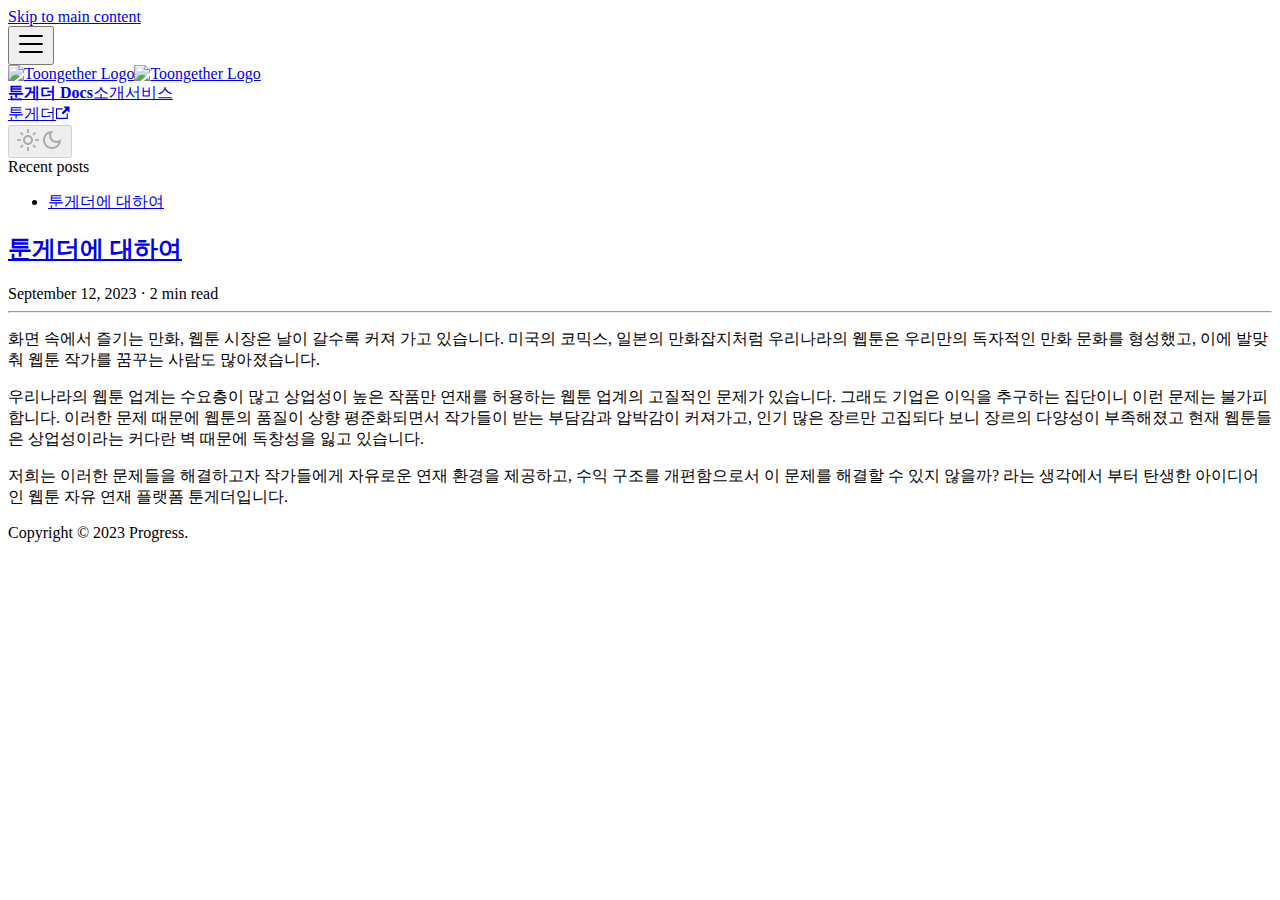
==== introduction/index.html @ 9ffb24c5 "Update from https://github.com/Toongether/toongether-docs/commit/166363b9a32ac61b6739fc49109ac226e4a" ====
<!doctype html>
<html lang="en" dir="ltr" class="blog-wrapper blog-list-page plugin-blog plugin-id-default">
<head>
<meta charset="UTF-8">
<meta name="generator" content="Docusaurus v2.4.1">
<title data-rh="true">Blog | 툰게더 Docs</title><meta data-rh="true" name="viewport" content="width=device-width,initial-scale=1"><meta data-rh="true" name="twitter:card" content="summary_large_image"><meta data-rh="true" property="og:image" content="https://docs.toongether.kr/img/social.jpg"><meta data-rh="true" name="twitter:image" content="https://docs.toongether.kr/img/social.jpg"><meta data-rh="true" property="og:url" content="https://docs.toongether.kr/introduction"><meta data-rh="true" name="docusaurus_locale" content="en"><meta data-rh="true" name="docsearch:language" content="en"><meta data-rh="true" property="og:title" content="Blog | 툰게더 Docs"><meta data-rh="true" name="description" content="Blog"><meta data-rh="true" property="og:description" content="Blog"><meta data-rh="true" name="docusaurus_tag" content="blog_posts_list"><meta data-rh="true" name="docsearch:docusaurus_tag" content="blog_posts_list"><link data-rh="true" rel="icon" href="/img/favicon.ico"><link data-rh="true" rel="canonical" href="https://docs.toongether.kr/introduction"><link data-rh="true" rel="alternate" href="https://docs.toongether.kr/introduction" hreflang="en"><link data-rh="true" rel="alternate" href="https://docs.toongether.kr/introduction" hreflang="x-default"><link rel="alternate" type="application/rss+xml" href="/introduction/rss.xml" title="툰게더 Docs RSS Feed">
<link rel="alternate" type="application/atom+xml" href="/introduction/atom.xml" title="툰게더 Docs Atom Feed"><link rel="stylesheet" href="/assets/css/styles.521ccf33.css">
<link rel="preload" href="/assets/js/runtime~main.b100cbd1.js" as="script">
<link rel="preload" href="/assets/js/main.f3c1d2dd.js" as="script">
</head>
<body class="navigation-with-keyboard">
<script>!function(){function t(t){document.documentElement.setAttribute("data-theme",t)}var e=function(){var t=null;try{t=new URLSearchParams(window.location.search).get("docusaurus-theme")}catch(t){}return t}()||function(){var t=null;try{t=localStorage.getItem("theme")}catch(t){}return t}();t(null!==e?e:"light")}()</script><div id="__docusaurus">
<div role="region" aria-label="Skip to main content"><a class="skipToContent_fXgn" href="#__docusaurus_skipToContent_fallback">Skip to main content</a></div><nav aria-label="Main" class="navbar navbar--fixed-top"><div class="navbar__inner"><div class="navbar__items"><button aria-label="Toggle navigation bar" aria-expanded="false" class="navbar__toggle clean-btn" type="button"><svg width="30" height="30" viewBox="0 0 30 30" aria-hidden="true"><path stroke="currentColor" stroke-linecap="round" stroke-miterlimit="10" stroke-width="2" d="M4 7h22M4 15h22M4 23h22"></path></svg></button><a class="navbar__brand" href="/"><div class="navbar__logo"><img src="/img/icon.png" alt="Toongether Logo" class="themedImage_ToTc themedImage--light_HNdA"><img src="/img/icon.png" alt="Toongether Logo" class="themedImage_ToTc themedImage--dark_i4oU"></div><b class="navbar__title text--truncate">툰게더 Docs</b></a><a class="navbar__item navbar__link" href="/introduction/about">소개</a><a class="navbar__item navbar__link" href="/service/terms">서비스</a></div><div class="navbar__items navbar__items--right"><a href="https://toongether.kr" target="_blank" rel="noopener noreferrer" class="navbar__item navbar__link">툰게더<svg width="13.5" height="13.5" aria-hidden="true" viewBox="0 0 24 24" class="iconExternalLink_nPIU"><path fill="currentColor" d="M21 13v10h-21v-19h12v2h-10v15h17v-8h2zm3-12h-10.988l4.035 4-6.977 7.07 2.828 2.828 6.977-7.07 4.125 4.172v-11z"></path></svg></a><div class="toggle_vylO colorModeToggle_DEke"><button class="clean-btn toggleButton_gllP toggleButtonDisabled_aARS" type="button" disabled="" title="Switch between dark and light mode (currently light mode)" aria-label="Switch between dark and light mode (currently light mode)" aria-live="polite"><svg viewBox="0 0 24 24" width="24" height="24" class="lightToggleIcon_pyhR"><path fill="currentColor" d="M12,9c1.65,0,3,1.35,3,3s-1.35,3-3,3s-3-1.35-3-3S10.35,9,12,9 M12,7c-2.76,0-5,2.24-5,5s2.24,5,5,5s5-2.24,5-5 S14.76,7,12,7L12,7z M2,13l2,0c0.55,0,1-0.45,1-1s-0.45-1-1-1l-2,0c-0.55,0-1,0.45-1,1S1.45,13,2,13z M20,13l2,0c0.55,0,1-0.45,1-1 s-0.45-1-1-1l-2,0c-0.55,0-1,0.45-1,1S19.45,13,20,13z M11,2v2c0,0.55,0.45,1,1,1s1-0.45,1-1V2c0-0.55-0.45-1-1-1S11,1.45,11,2z M11,20v2c0,0.55,0.45,1,1,1s1-0.45,1-1v-2c0-0.55-0.45-1-1-1C11.45,19,11,19.45,11,20z M5.99,4.58c-0.39-0.39-1.03-0.39-1.41,0 c-0.39,0.39-0.39,1.03,0,1.41l1.06,1.06c0.39,0.39,1.03,0.39,1.41,0s0.39-1.03,0-1.41L5.99,4.58z M18.36,16.95 c-0.39-0.39-1.03-0.39-1.41,0c-0.39,0.39-0.39,1.03,0,1.41l1.06,1.06c0.39,0.39,1.03,0.39,1.41,0c0.39-0.39,0.39-1.03,0-1.41 L18.36,16.95z M19.42,5.99c0.39-0.39,0.39-1.03,0-1.41c-0.39-0.39-1.03-0.39-1.41,0l-1.06,1.06c-0.39,0.39-0.39,1.03,0,1.41 s1.03,0.39,1.41,0L19.42,5.99z M7.05,18.36c0.39-0.39,0.39-1.03,0-1.41c-0.39-0.39-1.03-0.39-1.41,0l-1.06,1.06 c-0.39,0.39-0.39,1.03,0,1.41s1.03,0.39,1.41,0L7.05,18.36z"></path></svg><svg viewBox="0 0 24 24" width="24" height="24" class="darkToggleIcon_wfgR"><path fill="currentColor" d="M9.37,5.51C9.19,6.15,9.1,6.82,9.1,7.5c0,4.08,3.32,7.4,7.4,7.4c0.68,0,1.35-0.09,1.99-0.27C17.45,17.19,14.93,19,12,19 c-3.86,0-7-3.14-7-7C5,9.07,6.81,6.55,9.37,5.51z M12,3c-4.97,0-9,4.03-9,9s4.03,9,9,9s9-4.03,9-9c0-0.46-0.04-0.92-0.1-1.36 c-0.98,1.37-2.58,2.26-4.4,2.26c-2.98,0-5.4-2.42-5.4-5.4c0-1.81,0.89-3.42,2.26-4.4C12.92,3.04,12.46,3,12,3L12,3z"></path></svg></button></div><div class="searchBox_ZlJk"></div></div></div><div role="presentation" class="navbar-sidebar__backdrop"></div></nav><div id="__docusaurus_skipToContent_fallback" class="main-wrapper mainWrapper_z2l0"><div class="container margin-vert--lg"><div class="row"><aside class="col col--3"><nav class="sidebar_re4s thin-scrollbar" aria-label="Blog recent posts navigation"><div class="sidebarItemTitle_pO2u margin-bottom--md">Recent posts</div><ul class="sidebarItemList_Yudw clean-list"><li class="sidebarItem__DBe"><a class="sidebarItemLink_mo7H" href="/introduction/about">툰게더에 대하여</a></li></ul></nav></aside><main class="col col--7" itemscope="" itemtype="http://schema.org/Blog"><article class="margin-bottom--xl" itemprop="blogPost" itemscope="" itemtype="http://schema.org/BlogPosting"><header><h2 class="title_f1Hy" itemprop="headline"><a itemprop="url" href="/introduction/about">툰게더에 대하여</a></h2><div class="container_mt6G margin-vert--md"><time datetime="2023-09-12T07:49:28.000Z" itemprop="datePublished">September 12, 2023</time> · <!-- -->2 min read</div></header><div class="markdown" itemprop="articleBody"><hr><p>화면 속에서 즐기는 만화, 웹툰 시장은 날이 갈수록 커져 가고 있습니다. 미국의 코믹스, 일본의 만화잡지처럼 우리나라의 웹툰은 우리만의 독자적인 만화 문화를 형성했고, 이에 발맞춰 웹툰 작가를 꿈꾸는 사람도 많아졌습니다.</p><p>우리나라의 웹툰 업계는 수요층이 많고 상업성이 높은 작품만 연재를 허용하는 웹툰 업계의 고질적인 문제가 있습니다. 그래도 기업은 이익을 추구하는 집단이니 이런 문제는 불가피합니다. 이러한 문제 때문에 웹툰의 품질이 상향 평준화되면서 작가들이 받는 부담감과 압박감이 커져가고, 인기 많은 장르만 고집되다 보니 장르의 다양성이 부족해졌고 현재 웹툰들은 상업성이라는 커다란 벽 때문에 독창성을 잃고 있습니다.</p><p>저희는 이러한 문제들을 해결하고자 작가들에게 자유로운 연재 환경을 제공하고, 수익 구조를 개편함으로서 이 문제를 해결할 수 있지 않을까? 라는 생각에서 부터 탄생한 아이디어인 웹툰 자유 연재 플랫폼 툰게더입니다.</p></div></article><nav class="pagination-nav" aria-label="Blog list page navigation"></nav></main></div></div></div><footer class="footer footer--dark"><div class="container container-fluid"><div class="footer__bottom text--center"><div class="footer__copyright">Copyright © 2023 Progress.</div></div></div></footer></div>
<script src="/assets/js/runtime~main.b100cbd1.js"></script>
<script src="/assets/js/main.f3c1d2dd.js"></script>
</body>
</html>
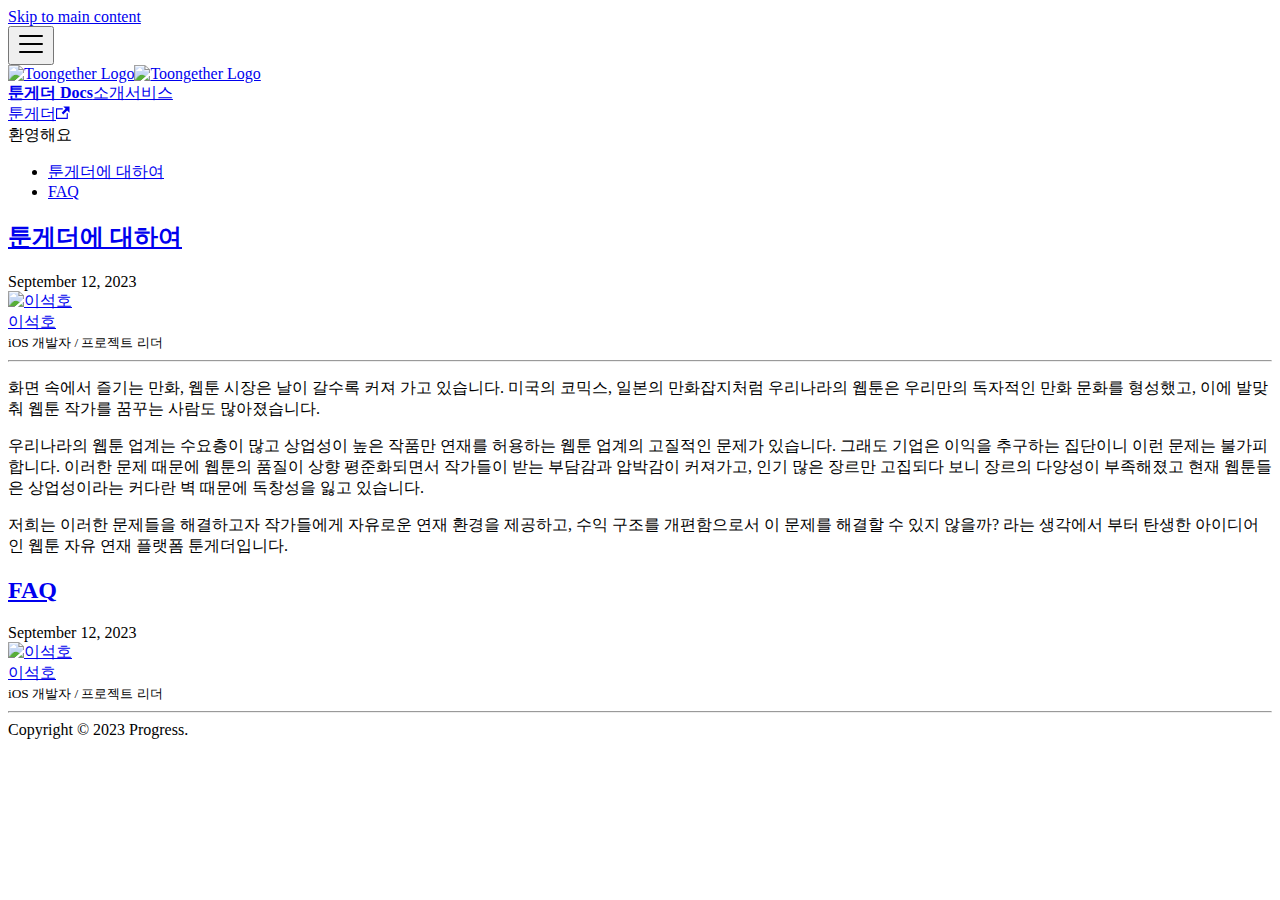
==== commit 06794093: "Update from https://github.com/Toongether/toongether-docs/commit/d4445010390662603503ec36642d7f7e13d" ====
--- a/introduction/index.html
+++ b/introduction/index.html
@@ -5,13 +5,13 @@
 <meta name="generator" content="Docusaurus v2.4.1">
 <title data-rh="true">Blog | 툰게더 Docs</title><meta data-rh="true" name="viewport" content="width=device-width,initial-scale=1"><meta data-rh="true" name="twitter:card" content="summary_large_image"><meta data-rh="true" property="og:image" content="https://docs.toongether.kr/img/social.jpg"><meta data-rh="true" name="twitter:image" content="https://docs.toongether.kr/img/social.jpg"><meta data-rh="true" property="og:url" content="https://docs.toongether.kr/introduction"><meta data-rh="true" name="docusaurus_locale" content="en"><meta data-rh="true" name="docsearch:language" content="en"><meta data-rh="true" property="og:title" content="Blog | 툰게더 Docs"><meta data-rh="true" name="description" content="Blog"><meta data-rh="true" property="og:description" content="Blog"><meta data-rh="true" name="docusaurus_tag" content="blog_posts_list"><meta data-rh="true" name="docsearch:docusaurus_tag" content="blog_posts_list"><link data-rh="true" rel="icon" href="/img/favicon.ico"><link data-rh="true" rel="canonical" href="https://docs.toongether.kr/introduction"><link data-rh="true" rel="alternate" href="https://docs.toongether.kr/introduction" hreflang="en"><link data-rh="true" rel="alternate" href="https://docs.toongether.kr/introduction" hreflang="x-default"><link rel="alternate" type="application/rss+xml" href="/introduction/rss.xml" title="툰게더 Docs RSS Feed">
 <link rel="alternate" type="application/atom+xml" href="/introduction/atom.xml" title="툰게더 Docs Atom Feed"><link rel="stylesheet" href="/assets/css/styles.521ccf33.css">
-<link rel="preload" href="/assets/js/runtime~main.b100cbd1.js" as="script">
-<link rel="preload" href="/assets/js/main.f3c1d2dd.js" as="script">
+<link rel="preload" href="/assets/js/runtime~main.455ce83d.js" as="script">
+<link rel="preload" href="/assets/js/main.5c6fe73c.js" as="script">
 </head>
 <body class="navigation-with-keyboard">
-<script>!function(){function t(t){document.documentElement.setAttribute("data-theme",t)}var e=function(){var t=null;try{t=new URLSearchParams(window.location.search).get("docusaurus-theme")}catch(t){}return t}()||function(){var t=null;try{t=localStorage.getItem("theme")}catch(t){}return t}();t(null!==e?e:"light")}()</script><div id="__docusaurus">
-<div role="region" aria-label="Skip to main content"><a class="skipToContent_fXgn" href="#__docusaurus_skipToContent_fallback">Skip to main content</a></div><nav aria-label="Main" class="navbar navbar--fixed-top"><div class="navbar__inner"><div class="navbar__items"><button aria-label="Toggle navigation bar" aria-expanded="false" class="navbar__toggle clean-btn" type="button"><svg width="30" height="30" viewBox="0 0 30 30" aria-hidden="true"><path stroke="currentColor" stroke-linecap="round" stroke-miterlimit="10" stroke-width="2" d="M4 7h22M4 15h22M4 23h22"></path></svg></button><a class="navbar__brand" href="/"><div class="navbar__logo"><img src="/img/icon.png" alt="Toongether Logo" class="themedImage_ToTc themedImage--light_HNdA"><img src="/img/icon.png" alt="Toongether Logo" class="themedImage_ToTc themedImage--dark_i4oU"></div><b class="navbar__title text--truncate">툰게더 Docs</b></a><a class="navbar__item navbar__link" href="/introduction/about">소개</a><a class="navbar__item navbar__link" href="/service/terms">서비스</a></div><div class="navbar__items navbar__items--right"><a href="https://toongether.kr" target="_blank" rel="noopener noreferrer" class="navbar__item navbar__link">툰게더<svg width="13.5" height="13.5" aria-hidden="true" viewBox="0 0 24 24" class="iconExternalLink_nPIU"><path fill="currentColor" d="M21 13v10h-21v-19h12v2h-10v15h17v-8h2zm3-12h-10.988l4.035 4-6.977 7.07 2.828 2.828 6.977-7.07 4.125 4.172v-11z"></path></svg></a><div class="toggle_vylO colorModeToggle_DEke"><button class="clean-btn toggleButton_gllP toggleButtonDisabled_aARS" type="button" disabled="" title="Switch between dark and light mode (currently light mode)" aria-label="Switch between dark and light mode (currently light mode)" aria-live="polite"><svg viewBox="0 0 24 24" width="24" height="24" class="lightToggleIcon_pyhR"><path fill="currentColor" d="M12,9c1.65,0,3,1.35,3,3s-1.35,3-3,3s-3-1.35-3-3S10.35,9,12,9 M12,7c-2.76,0-5,2.24-5,5s2.24,5,5,5s5-2.24,5-5 S14.76,7,12,7L12,7z M2,13l2,0c0.55,0,1-0.45,1-1s-0.45-1-1-1l-2,0c-0.55,0-1,0.45-1,1S1.45,13,2,13z M20,13l2,0c0.55,0,1-0.45,1-1 s-0.45-1-1-1l-2,0c-0.55,0-1,0.45-1,1S19.45,13,20,13z M11,2v2c0,0.55,0.45,1,1,1s1-0.45,1-1V2c0-0.55-0.45-1-1-1S11,1.45,11,2z M11,20v2c0,0.55,0.45,1,1,1s1-0.45,1-1v-2c0-0.55-0.45-1-1-1C11.45,19,11,19.45,11,20z M5.99,4.58c-0.39-0.39-1.03-0.39-1.41,0 c-0.39,0.39-0.39,1.03,0,1.41l1.06,1.06c0.39,0.39,1.03,0.39,1.41,0s0.39-1.03,0-1.41L5.99,4.58z M18.36,16.95 c-0.39-0.39-1.03-0.39-1.41,0c-0.39,0.39-0.39,1.03,0,1.41l1.06,1.06c0.39,0.39,1.03,0.39,1.41,0c0.39-0.39,0.39-1.03,0-1.41 L18.36,16.95z M19.42,5.99c0.39-0.39,0.39-1.03,0-1.41c-0.39-0.39-1.03-0.39-1.41,0l-1.06,1.06c-0.39,0.39-0.39,1.03,0,1.41 s1.03,0.39,1.41,0L19.42,5.99z M7.05,18.36c0.39-0.39,0.39-1.03,0-1.41c-0.39-0.39-1.03-0.39-1.41,0l-1.06,1.06 c-0.39,0.39-0.39,1.03,0,1.41s1.03,0.39,1.41,0L7.05,18.36z"></path></svg><svg viewBox="0 0 24 24" width="24" height="24" class="darkToggleIcon_wfgR"><path fill="currentColor" d="M9.37,5.51C9.19,6.15,9.1,6.82,9.1,7.5c0,4.08,3.32,7.4,7.4,7.4c0.68,0,1.35-0.09,1.99-0.27C17.45,17.19,14.93,19,12,19 c-3.86,0-7-3.14-7-7C5,9.07,6.81,6.55,9.37,5.51z M12,3c-4.97,0-9,4.03-9,9s4.03,9,9,9s9-4.03,9-9c0-0.46-0.04-0.92-0.1-1.36 c-0.98,1.37-2.58,2.26-4.4,2.26c-2.98,0-5.4-2.42-5.4-5.4c0-1.81,0.89-3.42,2.26-4.4C12.92,3.04,12.46,3,12,3L12,3z"></path></svg></button></div><div class="searchBox_ZlJk"></div></div></div><div role="presentation" class="navbar-sidebar__backdrop"></div></nav><div id="__docusaurus_skipToContent_fallback" class="main-wrapper mainWrapper_z2l0"><div class="container margin-vert--lg"><div class="row"><aside class="col col--3"><nav class="sidebar_re4s thin-scrollbar" aria-label="Blog recent posts navigation"><div class="sidebarItemTitle_pO2u margin-bottom--md">Recent posts</div><ul class="sidebarItemList_Yudw clean-list"><li class="sidebarItem__DBe"><a class="sidebarItemLink_mo7H" href="/introduction/about">툰게더에 대하여</a></li></ul></nav></aside><main class="col col--7" itemscope="" itemtype="http://schema.org/Blog"><article class="margin-bottom--xl" itemprop="blogPost" itemscope="" itemtype="http://schema.org/BlogPosting"><header><h2 class="title_f1Hy" itemprop="headline"><a itemprop="url" href="/introduction/about">툰게더에 대하여</a></h2><div class="container_mt6G margin-vert--md"><time datetime="2023-09-12T07:49:28.000Z" itemprop="datePublished">September 12, 2023</time> · <!-- -->2 min read</div></header><div class="markdown" itemprop="articleBody"><hr><p>화면 속에서 즐기는 만화, 웹툰 시장은 날이 갈수록 커져 가고 있습니다. 미국의 코믹스, 일본의 만화잡지처럼 우리나라의 웹툰은 우리만의 독자적인 만화 문화를 형성했고, 이에 발맞춰 웹툰 작가를 꿈꾸는 사람도 많아졌습니다.</p><p>우리나라의 웹툰 업계는 수요층이 많고 상업성이 높은 작품만 연재를 허용하는 웹툰 업계의 고질적인 문제가 있습니다. 그래도 기업은 이익을 추구하는 집단이니 이런 문제는 불가피합니다. 이러한 문제 때문에 웹툰의 품질이 상향 평준화되면서 작가들이 받는 부담감과 압박감이 커져가고, 인기 많은 장르만 고집되다 보니 장르의 다양성이 부족해졌고 현재 웹툰들은 상업성이라는 커다란 벽 때문에 독창성을 잃고 있습니다.</p><p>저희는 이러한 문제들을 해결하고자 작가들에게 자유로운 연재 환경을 제공하고, 수익 구조를 개편함으로서 이 문제를 해결할 수 있지 않을까? 라는 생각에서 부터 탄생한 아이디어인 웹툰 자유 연재 플랫폼 툰게더입니다.</p></div></article><nav class="pagination-nav" aria-label="Blog list page navigation"></nav></main></div></div></div><footer class="footer footer--dark"><div class="container container-fluid"><div class="footer__bottom text--center"><div class="footer__copyright">Copyright © 2023 Progress.</div></div></div></footer></div>
-<script src="/assets/js/runtime~main.b100cbd1.js"></script>
-<script src="/assets/js/main.f3c1d2dd.js"></script>
+<script>!function(){function e(e){document.documentElement.setAttribute("data-theme",e)}var t=function(){var e=null;try{e=new URLSearchParams(window.location.search).get("docusaurus-theme")}catch(e){}return e}()||function(){var e=null;try{e=localStorage.getItem("theme")}catch(e){}return e}();null!==t?e(t):window.matchMedia("(prefers-color-scheme: dark)").matches?e("dark"):(window.matchMedia("(prefers-color-scheme: light)").matches,e("light"))}()</script><div id="__docusaurus">
+<div role="region" aria-label="Skip to main content"><a class="skipToContent_fXgn" href="#__docusaurus_skipToContent_fallback">Skip to main content</a></div><nav aria-label="Main" class="navbar navbar--fixed-top"><div class="navbar__inner"><div class="navbar__items"><button aria-label="Toggle navigation bar" aria-expanded="false" class="navbar__toggle clean-btn" type="button"><svg width="30" height="30" viewBox="0 0 30 30" aria-hidden="true"><path stroke="currentColor" stroke-linecap="round" stroke-miterlimit="10" stroke-width="2" d="M4 7h22M4 15h22M4 23h22"></path></svg></button><a class="navbar__brand" href="/"><div class="navbar__logo"><img src="/img/icon.png" alt="Toongether Logo" class="themedImage_ToTc themedImage--light_HNdA"><img src="/img/icon.png" alt="Toongether Logo" class="themedImage_ToTc themedImage--dark_i4oU"></div><b class="navbar__title text--truncate">툰게더 Docs</b></a><a class="navbar__item navbar__link" href="/introduction/about">소개</a><a class="navbar__item navbar__link" href="/service/terms">서비스</a></div><div class="navbar__items navbar__items--right"><a href="https://toongether.kr" target="_blank" rel="noopener noreferrer" class="navbar__item navbar__link">툰게더<svg width="13.5" height="13.5" aria-hidden="true" viewBox="0 0 24 24" class="iconExternalLink_nPIU"><path fill="currentColor" d="M21 13v10h-21v-19h12v2h-10v15h17v-8h2zm3-12h-10.988l4.035 4-6.977 7.07 2.828 2.828 6.977-7.07 4.125 4.172v-11z"></path></svg></a><div class="searchBox_ZlJk"></div></div></div><div role="presentation" class="navbar-sidebar__backdrop"></div></nav><div id="__docusaurus_skipToContent_fallback" class="main-wrapper mainWrapper_z2l0"><div class="container margin-vert--lg"><div class="row"><aside class="col col--3"><nav class="sidebar_re4s thin-scrollbar" aria-label="Blog recent posts navigation"><div class="sidebarItemTitle_pO2u margin-bottom--md">환영해요</div><ul class="sidebarItemList_Yudw clean-list"><li class="sidebarItem__DBe"><a class="sidebarItemLink_mo7H" href="/introduction/about">툰게더에 대하여</a></li><li class="sidebarItem__DBe"><a class="sidebarItemLink_mo7H" href="/introduction/faq">FAQ</a></li></ul></nav></aside><main class="col col--7" itemscope="" itemtype="http://schema.org/Blog"><article class="margin-bottom--xl" itemprop="blogPost" itemscope="" itemtype="http://schema.org/BlogPosting"><header><h2 class="title_f1Hy" itemprop="headline"><a itemprop="url" href="/introduction/about">툰게더에 대하여</a></h2><div class="container_mt6G margin-vert--md"><time datetime="2023-09-12T01:00:00.000Z" itemprop="datePublished">September 12, 2023</time></div><div class="margin-top--md margin-bottom--sm row"><div class="col col--6 authorCol_Hf19"><div class="avatar margin-bottom--sm"><a href="https://mercen.net/" target="_blank" rel="noopener noreferrer" class="avatar__photo-link"><img class="avatar__photo" src="https://github.com/Mercen-Lee.png" alt="이석호"></a><div class="avatar__intro" itemprop="author" itemscope="" itemtype="https://schema.org/Person"><div class="avatar__name"><a href="https://mercen.net/" target="_blank" rel="noopener noreferrer" itemprop="url"><span itemprop="name">이석호</span></a></div><small class="avatar__subtitle" itemprop="description">iOS 개발자 / 프로젝트 리더</small></div></div></div></div></header><div class="markdown" itemprop="articleBody"><hr><p>화면 속에서 즐기는 만화, 웹툰 시장은 날이 갈수록 커져 가고 있습니다. 미국의 코믹스, 일본의 만화잡지처럼 우리나라의 웹툰은 우리만의 독자적인 만화 문화를 형성했고, 이에 발맞춰 웹툰 작가를 꿈꾸는 사람도 많아졌습니다.</p><p>우리나라의 웹툰 업계는 수요층이 많고 상업성이 높은 작품만 연재를 허용하는 웹툰 업계의 고질적인 문제가 있습니다. 그래도 기업은 이익을 추구하는 집단이니 이런 문제는 불가피합니다. 이러한 문제 때문에 웹툰의 품질이 상향 평준화되면서 작가들이 받는 부담감과 압박감이 커져가고, 인기 많은 장르만 고집되다 보니 장르의 다양성이 부족해졌고 현재 웹툰들은 상업성이라는 커다란 벽 때문에 독창성을 잃고 있습니다.</p><p>저희는 이러한 문제들을 해결하고자 작가들에게 자유로운 연재 환경을 제공하고, 수익 구조를 개편함으로서 이 문제를 해결할 수 있지 않을까? 라는 생각에서 부터 탄생한 아이디어인 웹툰 자유 연재 플랫폼 툰게더입니다.</p></div></article><article class="margin-bottom--xl" itemprop="blogPost" itemscope="" itemtype="http://schema.org/BlogPosting"><header><h2 class="title_f1Hy" itemprop="headline"><a itemprop="url" href="/introduction/faq">FAQ</a></h2><div class="container_mt6G margin-vert--md"><time datetime="2023-09-12T00:00:00.000Z" itemprop="datePublished">September 12, 2023</time></div><div class="margin-top--md margin-bottom--sm row"><div class="col col--6 authorCol_Hf19"><div class="avatar margin-bottom--sm"><a href="https://mercen.net/" target="_blank" rel="noopener noreferrer" class="avatar__photo-link"><img class="avatar__photo" src="https://github.com/Mercen-Lee.png" alt="이석호"></a><div class="avatar__intro" itemprop="author" itemscope="" itemtype="https://schema.org/Person"><div class="avatar__name"><a href="https://mercen.net/" target="_blank" rel="noopener noreferrer" itemprop="url"><span itemprop="name">이석호</span></a></div><small class="avatar__subtitle" itemprop="description">iOS 개발자 / 프로젝트 리더</small></div></div></div></div></header><div class="markdown" itemprop="articleBody"><hr></div></article><nav class="pagination-nav" aria-label="Blog list page navigation"></nav></main></div></div></div><footer class="footer footer--dark"><div class="container container-fluid"><div class="footer__bottom text--center"><div class="footer__copyright">Copyright © 2023 Progress.</div></div></div></footer></div>
+<script src="/assets/js/runtime~main.455ce83d.js"></script>
+<script src="/assets/js/main.5c6fe73c.js"></script>
 </body>
 </html>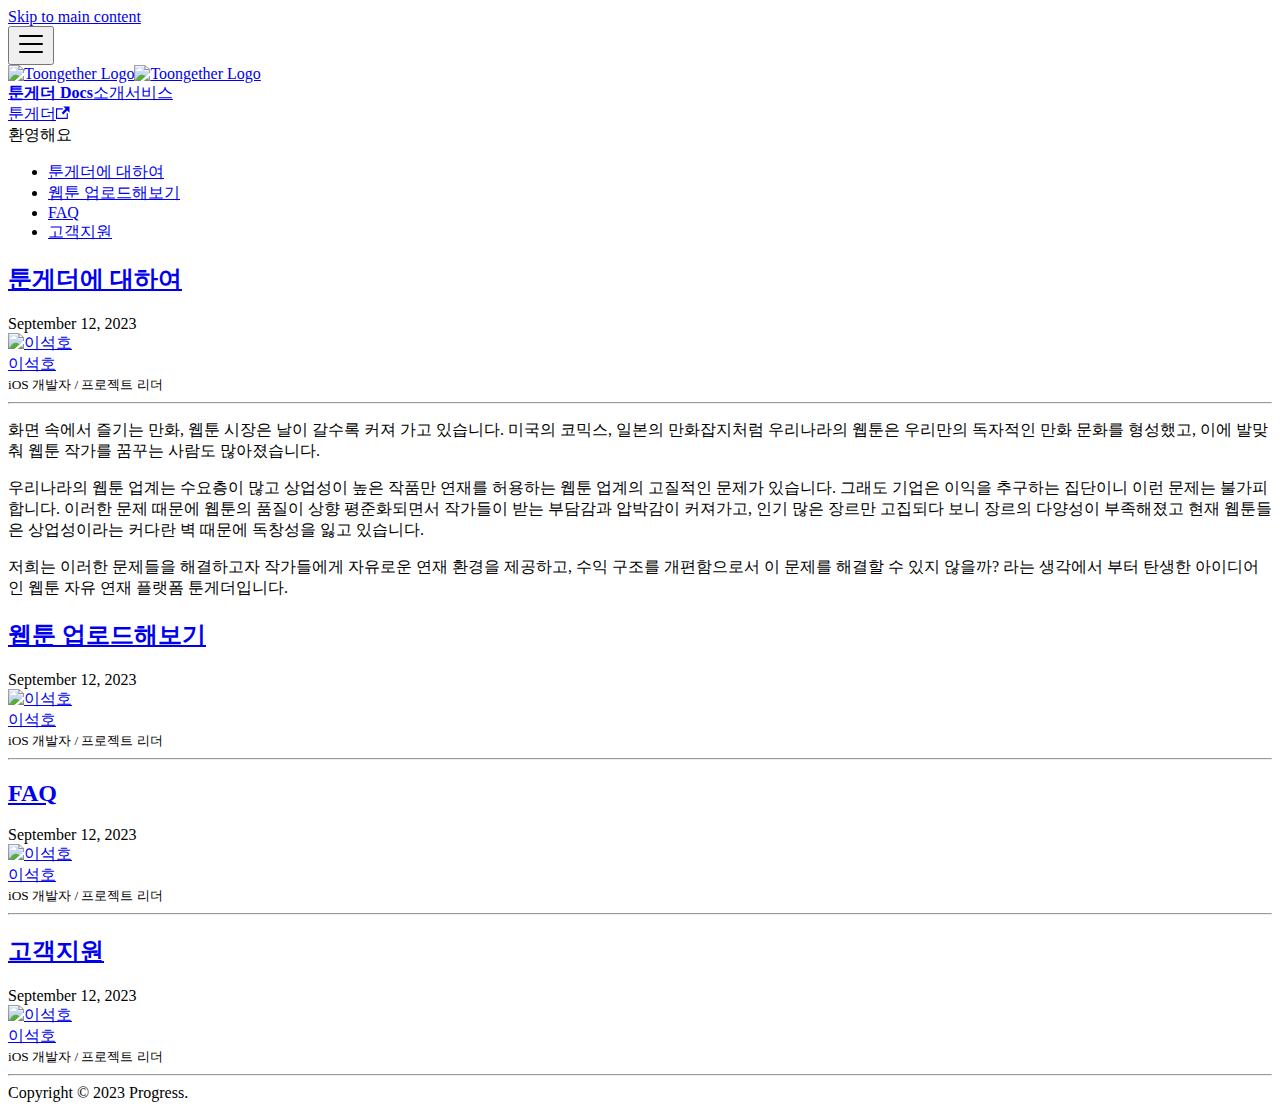
==== commit ba5269f4: "Update from https://github.com/Toongether/toongether-docs/commit/0f07000f6e972f36824a58cbf011aaed283" ====
--- a/introduction/index.html
+++ b/introduction/index.html
@@ -5,13 +5,13 @@
 <meta name="generator" content="Docusaurus v2.4.1">
 <title data-rh="true">Blog | 툰게더 Docs</title><meta data-rh="true" name="viewport" content="width=device-width,initial-scale=1"><meta data-rh="true" name="twitter:card" content="summary_large_image"><meta data-rh="true" property="og:image" content="https://docs.toongether.kr/img/social.jpg"><meta data-rh="true" name="twitter:image" content="https://docs.toongether.kr/img/social.jpg"><meta data-rh="true" property="og:url" content="https://docs.toongether.kr/introduction"><meta data-rh="true" name="docusaurus_locale" content="en"><meta data-rh="true" name="docsearch:language" content="en"><meta data-rh="true" property="og:title" content="Blog | 툰게더 Docs"><meta data-rh="true" name="description" content="Blog"><meta data-rh="true" property="og:description" content="Blog"><meta data-rh="true" name="docusaurus_tag" content="blog_posts_list"><meta data-rh="true" name="docsearch:docusaurus_tag" content="blog_posts_list"><link data-rh="true" rel="icon" href="/img/favicon.ico"><link data-rh="true" rel="canonical" href="https://docs.toongether.kr/introduction"><link data-rh="true" rel="alternate" href="https://docs.toongether.kr/introduction" hreflang="en"><link data-rh="true" rel="alternate" href="https://docs.toongether.kr/introduction" hreflang="x-default"><link rel="alternate" type="application/rss+xml" href="/introduction/rss.xml" title="툰게더 Docs RSS Feed">
 <link rel="alternate" type="application/atom+xml" href="/introduction/atom.xml" title="툰게더 Docs Atom Feed"><link rel="stylesheet" href="/assets/css/styles.521ccf33.css">
-<link rel="preload" href="/assets/js/runtime~main.455ce83d.js" as="script">
-<link rel="preload" href="/assets/js/main.5c6fe73c.js" as="script">
+<link rel="preload" href="/assets/js/runtime~main.8c4375d0.js" as="script">
+<link rel="preload" href="/assets/js/main.983681cf.js" as="script">
 </head>
 <body class="navigation-with-keyboard">
 <script>!function(){function e(e){document.documentElement.setAttribute("data-theme",e)}var t=function(){var e=null;try{e=new URLSearchParams(window.location.search).get("docusaurus-theme")}catch(e){}return e}()||function(){var e=null;try{e=localStorage.getItem("theme")}catch(e){}return e}();null!==t?e(t):window.matchMedia("(prefers-color-scheme: dark)").matches?e("dark"):(window.matchMedia("(prefers-color-scheme: light)").matches,e("light"))}()</script><div id="__docusaurus">
-<div role="region" aria-label="Skip to main content"><a class="skipToContent_fXgn" href="#__docusaurus_skipToContent_fallback">Skip to main content</a></div><nav aria-label="Main" class="navbar navbar--fixed-top"><div class="navbar__inner"><div class="navbar__items"><button aria-label="Toggle navigation bar" aria-expanded="false" class="navbar__toggle clean-btn" type="button"><svg width="30" height="30" viewBox="0 0 30 30" aria-hidden="true"><path stroke="currentColor" stroke-linecap="round" stroke-miterlimit="10" stroke-width="2" d="M4 7h22M4 15h22M4 23h22"></path></svg></button><a class="navbar__brand" href="/"><div class="navbar__logo"><img src="/img/icon.png" alt="Toongether Logo" class="themedImage_ToTc themedImage--light_HNdA"><img src="/img/icon.png" alt="Toongether Logo" class="themedImage_ToTc themedImage--dark_i4oU"></div><b class="navbar__title text--truncate">툰게더 Docs</b></a><a class="navbar__item navbar__link" href="/introduction/about">소개</a><a class="navbar__item navbar__link" href="/service/terms">서비스</a></div><div class="navbar__items navbar__items--right"><a href="https://toongether.kr" target="_blank" rel="noopener noreferrer" class="navbar__item navbar__link">툰게더<svg width="13.5" height="13.5" aria-hidden="true" viewBox="0 0 24 24" class="iconExternalLink_nPIU"><path fill="currentColor" d="M21 13v10h-21v-19h12v2h-10v15h17v-8h2zm3-12h-10.988l4.035 4-6.977 7.07 2.828 2.828 6.977-7.07 4.125 4.172v-11z"></path></svg></a><div class="searchBox_ZlJk"></div></div></div><div role="presentation" class="navbar-sidebar__backdrop"></div></nav><div id="__docusaurus_skipToContent_fallback" class="main-wrapper mainWrapper_z2l0"><div class="container margin-vert--lg"><div class="row"><aside class="col col--3"><nav class="sidebar_re4s thin-scrollbar" aria-label="Blog recent posts navigation"><div class="sidebarItemTitle_pO2u margin-bottom--md">환영해요</div><ul class="sidebarItemList_Yudw clean-list"><li class="sidebarItem__DBe"><a class="sidebarItemLink_mo7H" href="/introduction/about">툰게더에 대하여</a></li><li class="sidebarItem__DBe"><a class="sidebarItemLink_mo7H" href="/introduction/faq">FAQ</a></li></ul></nav></aside><main class="col col--7" itemscope="" itemtype="http://schema.org/Blog"><article class="margin-bottom--xl" itemprop="blogPost" itemscope="" itemtype="http://schema.org/BlogPosting"><header><h2 class="title_f1Hy" itemprop="headline"><a itemprop="url" href="/introduction/about">툰게더에 대하여</a></h2><div class="container_mt6G margin-vert--md"><time datetime="2023-09-12T01:00:00.000Z" itemprop="datePublished">September 12, 2023</time></div><div class="margin-top--md margin-bottom--sm row"><div class="col col--6 authorCol_Hf19"><div class="avatar margin-bottom--sm"><a href="https://mercen.net/" target="_blank" rel="noopener noreferrer" class="avatar__photo-link"><img class="avatar__photo" src="https://github.com/Mercen-Lee.png" alt="이석호"></a><div class="avatar__intro" itemprop="author" itemscope="" itemtype="https://schema.org/Person"><div class="avatar__name"><a href="https://mercen.net/" target="_blank" rel="noopener noreferrer" itemprop="url"><span itemprop="name">이석호</span></a></div><small class="avatar__subtitle" itemprop="description">iOS 개발자 / 프로젝트 리더</small></div></div></div></div></header><div class="markdown" itemprop="articleBody"><hr><p>화면 속에서 즐기는 만화, 웹툰 시장은 날이 갈수록 커져 가고 있습니다. 미국의 코믹스, 일본의 만화잡지처럼 우리나라의 웹툰은 우리만의 독자적인 만화 문화를 형성했고, 이에 발맞춰 웹툰 작가를 꿈꾸는 사람도 많아졌습니다.</p><p>우리나라의 웹툰 업계는 수요층이 많고 상업성이 높은 작품만 연재를 허용하는 웹툰 업계의 고질적인 문제가 있습니다. 그래도 기업은 이익을 추구하는 집단이니 이런 문제는 불가피합니다. 이러한 문제 때문에 웹툰의 품질이 상향 평준화되면서 작가들이 받는 부담감과 압박감이 커져가고, 인기 많은 장르만 고집되다 보니 장르의 다양성이 부족해졌고 현재 웹툰들은 상업성이라는 커다란 벽 때문에 독창성을 잃고 있습니다.</p><p>저희는 이러한 문제들을 해결하고자 작가들에게 자유로운 연재 환경을 제공하고, 수익 구조를 개편함으로서 이 문제를 해결할 수 있지 않을까? 라는 생각에서 부터 탄생한 아이디어인 웹툰 자유 연재 플랫폼 툰게더입니다.</p></div></article><article class="margin-bottom--xl" itemprop="blogPost" itemscope="" itemtype="http://schema.org/BlogPosting"><header><h2 class="title_f1Hy" itemprop="headline"><a itemprop="url" href="/introduction/faq">FAQ</a></h2><div class="container_mt6G margin-vert--md"><time datetime="2023-09-12T00:00:00.000Z" itemprop="datePublished">September 12, 2023</time></div><div class="margin-top--md margin-bottom--sm row"><div class="col col--6 authorCol_Hf19"><div class="avatar margin-bottom--sm"><a href="https://mercen.net/" target="_blank" rel="noopener noreferrer" class="avatar__photo-link"><img class="avatar__photo" src="https://github.com/Mercen-Lee.png" alt="이석호"></a><div class="avatar__intro" itemprop="author" itemscope="" itemtype="https://schema.org/Person"><div class="avatar__name"><a href="https://mercen.net/" target="_blank" rel="noopener noreferrer" itemprop="url"><span itemprop="name">이석호</span></a></div><small class="avatar__subtitle" itemprop="description">iOS 개발자 / 프로젝트 리더</small></div></div></div></div></header><div class="markdown" itemprop="articleBody"><hr></div></article><nav class="pagination-nav" aria-label="Blog list page navigation"></nav></main></div></div></div><footer class="footer footer--dark"><div class="container container-fluid"><div class="footer__bottom text--center"><div class="footer__copyright">Copyright © 2023 Progress.</div></div></div></footer></div>
-<script src="/assets/js/runtime~main.455ce83d.js"></script>
-<script src="/assets/js/main.5c6fe73c.js"></script>
+<div role="region" aria-label="Skip to main content"><a class="skipToContent_fXgn" href="#__docusaurus_skipToContent_fallback">Skip to main content</a></div><nav aria-label="Main" class="navbar navbar--fixed-top"><div class="navbar__inner"><div class="navbar__items"><button aria-label="Toggle navigation bar" aria-expanded="false" class="navbar__toggle clean-btn" type="button"><svg width="30" height="30" viewBox="0 0 30 30" aria-hidden="true"><path stroke="currentColor" stroke-linecap="round" stroke-miterlimit="10" stroke-width="2" d="M4 7h22M4 15h22M4 23h22"></path></svg></button><a class="navbar__brand" href="/"><div class="navbar__logo"><img src="/img/icon.png" alt="Toongether Logo" class="themedImage_ToTc themedImage--light_HNdA"><img src="/img/icon.png" alt="Toongether Logo" class="themedImage_ToTc themedImage--dark_i4oU"></div><b class="navbar__title text--truncate">툰게더 Docs</b></a><a class="navbar__item navbar__link" href="/introduction/about">소개</a><a class="navbar__item navbar__link" href="/service/terms">서비스</a></div><div class="navbar__items navbar__items--right"><a href="https://toongether.kr" target="_blank" rel="noopener noreferrer" class="navbar__item navbar__link">툰게더<svg width="13.5" height="13.5" aria-hidden="true" viewBox="0 0 24 24" class="iconExternalLink_nPIU"><path fill="currentColor" d="M21 13v10h-21v-19h12v2h-10v15h17v-8h2zm3-12h-10.988l4.035 4-6.977 7.07 2.828 2.828 6.977-7.07 4.125 4.172v-11z"></path></svg></a><div class="searchBox_ZlJk"></div></div></div><div role="presentation" class="navbar-sidebar__backdrop"></div></nav><div id="__docusaurus_skipToContent_fallback" class="main-wrapper mainWrapper_z2l0"><div class="container margin-vert--lg"><div class="row"><aside class="col col--3"><nav class="sidebar_re4s thin-scrollbar" aria-label="Blog recent posts navigation"><div class="sidebarItemTitle_pO2u margin-bottom--md">환영해요</div><ul class="sidebarItemList_Yudw clean-list"><li class="sidebarItem__DBe"><a class="sidebarItemLink_mo7H" href="/introduction/about">툰게더에 대하여</a></li><li class="sidebarItem__DBe"><a class="sidebarItemLink_mo7H" href="/introduction/try">웹툰 업로드해보기</a></li><li class="sidebarItem__DBe"><a class="sidebarItemLink_mo7H" href="/introduction/faq">FAQ</a></li><li class="sidebarItem__DBe"><a class="sidebarItemLink_mo7H" href="/introduction/support">고객지원</a></li></ul></nav></aside><main class="col col--7" itemscope="" itemtype="http://schema.org/Blog"><article class="margin-bottom--xl" itemprop="blogPost" itemscope="" itemtype="http://schema.org/BlogPosting"><header><h2 class="title_f1Hy" itemprop="headline"><a itemprop="url" href="/introduction/about">툰게더에 대하여</a></h2><div class="container_mt6G margin-vert--md"><time datetime="2023-09-12T01:00:00.000Z" itemprop="datePublished">September 12, 2023</time></div><div class="margin-top--md margin-bottom--sm row"><div class="col col--6 authorCol_Hf19"><div class="avatar margin-bottom--sm"><a href="https://mercen.net/" target="_blank" rel="noopener noreferrer" class="avatar__photo-link"><img class="avatar__photo" src="https://github.com/Mercen-Lee.png" alt="이석호"></a><div class="avatar__intro" itemprop="author" itemscope="" itemtype="https://schema.org/Person"><div class="avatar__name"><a href="https://mercen.net/" target="_blank" rel="noopener noreferrer" itemprop="url"><span itemprop="name">이석호</span></a></div><small class="avatar__subtitle" itemprop="description">iOS 개발자 / 프로젝트 리더</small></div></div></div></div></header><div class="markdown" itemprop="articleBody"><hr><p>화면 속에서 즐기는 만화, 웹툰 시장은 날이 갈수록 커져 가고 있습니다. 미국의 코믹스, 일본의 만화잡지처럼 우리나라의 웹툰은 우리만의 독자적인 만화 문화를 형성했고, 이에 발맞춰 웹툰 작가를 꿈꾸는 사람도 많아졌습니다.</p><p>우리나라의 웹툰 업계는 수요층이 많고 상업성이 높은 작품만 연재를 허용하는 웹툰 업계의 고질적인 문제가 있습니다. 그래도 기업은 이익을 추구하는 집단이니 이런 문제는 불가피합니다. 이러한 문제 때문에 웹툰의 품질이 상향 평준화되면서 작가들이 받는 부담감과 압박감이 커져가고, 인기 많은 장르만 고집되다 보니 장르의 다양성이 부족해졌고 현재 웹툰들은 상업성이라는 커다란 벽 때문에 독창성을 잃고 있습니다.</p><p>저희는 이러한 문제들을 해결하고자 작가들에게 자유로운 연재 환경을 제공하고, 수익 구조를 개편함으로서 이 문제를 해결할 수 있지 않을까? 라는 생각에서 부터 탄생한 아이디어인 웹툰 자유 연재 플랫폼 툰게더입니다.</p></div></article><article class="margin-bottom--xl" itemprop="blogPost" itemscope="" itemtype="http://schema.org/BlogPosting"><header><h2 class="title_f1Hy" itemprop="headline"><a itemprop="url" href="/introduction/try">웹툰 업로드해보기</a></h2><div class="container_mt6G margin-vert--md"><time datetime="2023-09-12T00:45:00.000Z" itemprop="datePublished">September 12, 2023</time></div><div class="margin-top--md margin-bottom--sm row"><div class="col col--6 authorCol_Hf19"><div class="avatar margin-bottom--sm"><a href="https://mercen.net/" target="_blank" rel="noopener noreferrer" class="avatar__photo-link"><img class="avatar__photo" src="https://github.com/Mercen-Lee.png" alt="이석호"></a><div class="avatar__intro" itemprop="author" itemscope="" itemtype="https://schema.org/Person"><div class="avatar__name"><a href="https://mercen.net/" target="_blank" rel="noopener noreferrer" itemprop="url"><span itemprop="name">이석호</span></a></div><small class="avatar__subtitle" itemprop="description">iOS 개발자 / 프로젝트 리더</small></div></div></div></div></header><div class="markdown" itemprop="articleBody"><hr></div></article><article class="margin-bottom--xl" itemprop="blogPost" itemscope="" itemtype="http://schema.org/BlogPosting"><header><h2 class="title_f1Hy" itemprop="headline"><a itemprop="url" href="/introduction/faq">FAQ</a></h2><div class="container_mt6G margin-vert--md"><time datetime="2023-09-12T00:30:00.000Z" itemprop="datePublished">September 12, 2023</time></div><div class="margin-top--md margin-bottom--sm row"><div class="col col--6 authorCol_Hf19"><div class="avatar margin-bottom--sm"><a href="https://mercen.net/" target="_blank" rel="noopener noreferrer" class="avatar__photo-link"><img class="avatar__photo" src="https://github.com/Mercen-Lee.png" alt="이석호"></a><div class="avatar__intro" itemprop="author" itemscope="" itemtype="https://schema.org/Person"><div class="avatar__name"><a href="https://mercen.net/" target="_blank" rel="noopener noreferrer" itemprop="url"><span itemprop="name">이석호</span></a></div><small class="avatar__subtitle" itemprop="description">iOS 개발자 / 프로젝트 리더</small></div></div></div></div></header><div class="markdown" itemprop="articleBody"><hr></div></article><article class="margin-bottom--xl" itemprop="blogPost" itemscope="" itemtype="http://schema.org/BlogPosting"><header><h2 class="title_f1Hy" itemprop="headline"><a itemprop="url" href="/introduction/support">고객지원</a></h2><div class="container_mt6G margin-vert--md"><time datetime="2023-09-12T00:00:00.000Z" itemprop="datePublished">September 12, 2023</time></div><div class="margin-top--md margin-bottom--sm row"><div class="col col--6 authorCol_Hf19"><div class="avatar margin-bottom--sm"><a href="https://mercen.net/" target="_blank" rel="noopener noreferrer" class="avatar__photo-link"><img class="avatar__photo" src="https://github.com/Mercen-Lee.png" alt="이석호"></a><div class="avatar__intro" itemprop="author" itemscope="" itemtype="https://schema.org/Person"><div class="avatar__name"><a href="https://mercen.net/" target="_blank" rel="noopener noreferrer" itemprop="url"><span itemprop="name">이석호</span></a></div><small class="avatar__subtitle" itemprop="description">iOS 개발자 / 프로젝트 리더</small></div></div></div></div></header><div class="markdown" itemprop="articleBody"><hr></div></article><nav class="pagination-nav" aria-label="Blog list page navigation"></nav></main></div></div></div><footer class="footer footer--dark"><div class="container container-fluid"><div class="footer__bottom text--center"><div class="footer__copyright">Copyright © 2023 Progress.</div></div></div></footer></div>
+<script src="/assets/js/runtime~main.8c4375d0.js"></script>
+<script src="/assets/js/main.983681cf.js"></script>
 </body>
 </html>